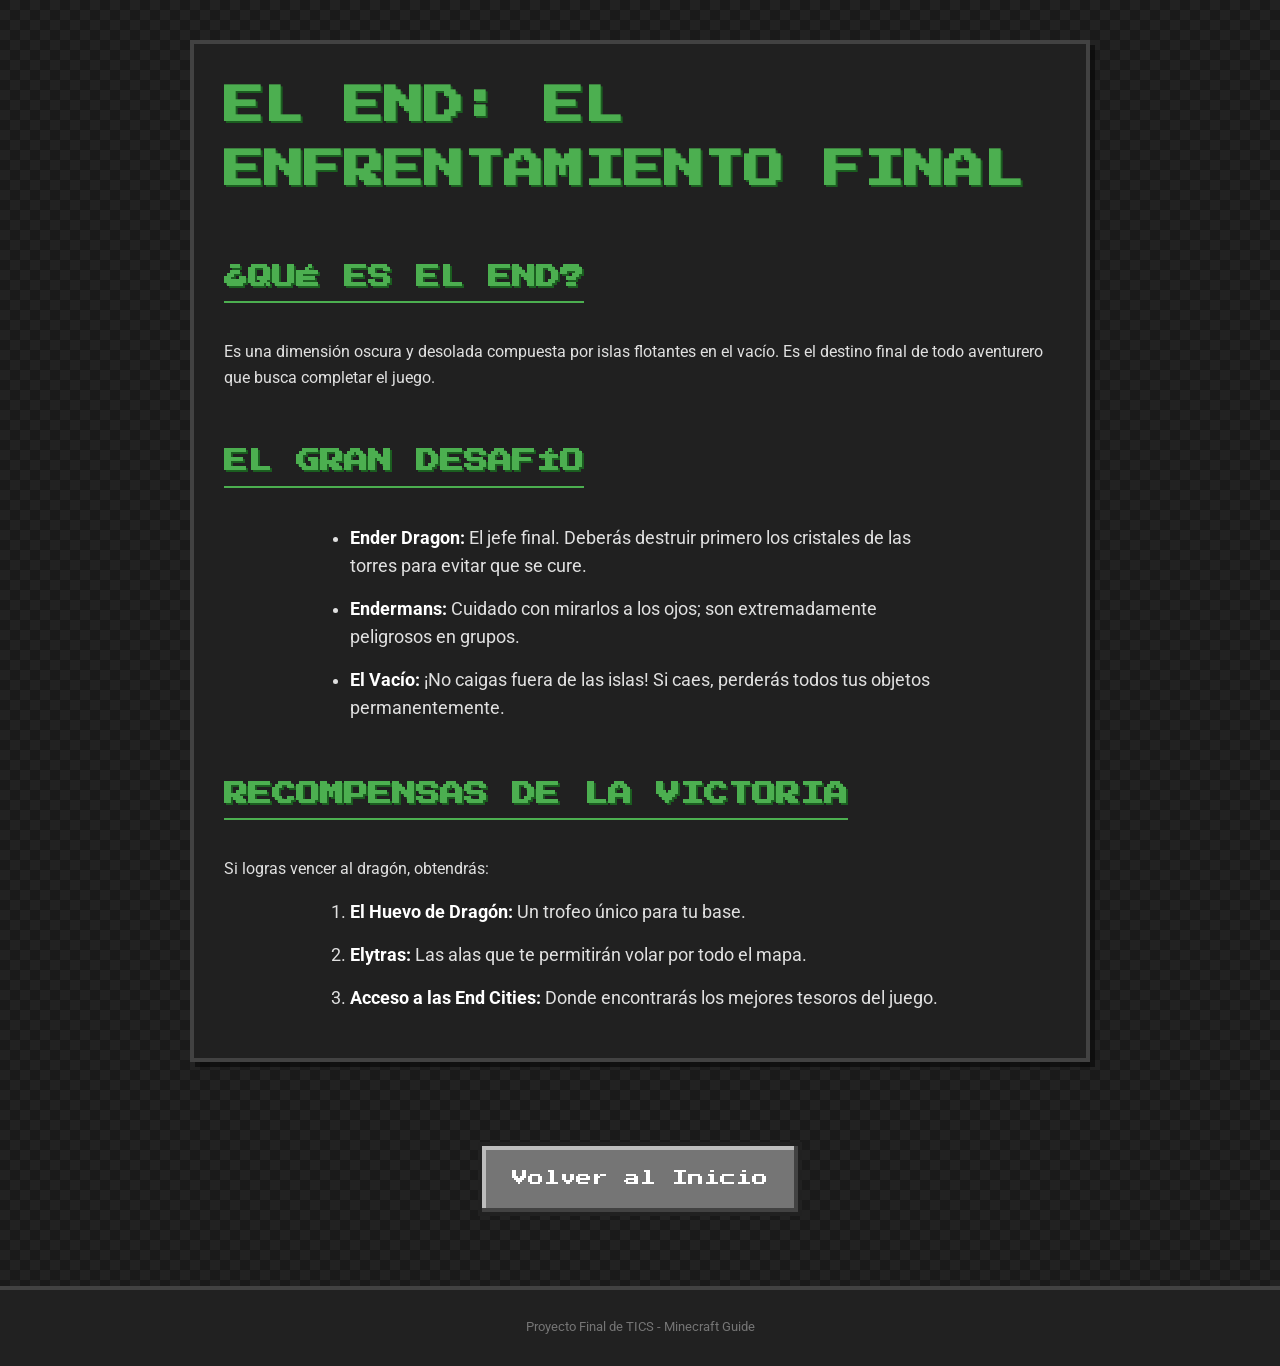
==== end.html @ cd2d52b8 "Add files via upload" ====
<!DOCTYPE html>
<html lang="es">
<head>
    <meta charset="UTF-8">
    <meta name="viewport" content="width=device-width, initial-scale=1.0">
    <title>El End - Minecraft</title>
    <link rel="stylesheet" href="style.css">
</head>
<body>

    <main>
        <section>
            <h1>El End: El Enfrentamiento Final</h1>
            
            <h2>¿Qué es el End?</h2>
            <p>Es una dimensión oscura y desolada compuesta por islas flotantes en el vacío. Es el destino final de todo aventurero que busca completar el juego.</p>

            <h2>El Gran Desafío</h2>
            <ul>
                <li><strong>Ender Dragon:</strong> El jefe final. Deberás destruir primero los cristales de las torres para evitar que se cure.</li>
                <li><strong>Endermans:</strong> Cuidado con mirarlos a los ojos; son extremadamente peligrosos en grupos.</li>
                <li><strong>El Vacío:</strong> ¡No caigas fuera de las islas! Si caes, perderás todos tus objetos permanentemente.</li>
            </ul>

            <h2>Recompensas de la Victoria</h2>
            <p>Si logras vencer al dragón, obtendrás:</p>
            <ol>
                <li><strong>El Huevo de Dragón:</strong> Un trofeo único para tu base.</li>
                <li><strong>Elytras:</strong> Las alas que te permitirán volar por todo el mapa.</li>
                <li><strong>Acceso a las End Cities:</strong> Donde encontrarás los mejores tesoros del juego.</li>
            </ol>
        </section>

        <div class="boton-contenedor">
            <a href="index.html" class="boton">Volver al Inicio</a>
        </div>
    </main>

    <footer>
        <p>Proyecto Final de TICS - Minecraft Guide</p>
    </footer>

</body>
</html>
---- style.css ----
/* 1. FUENTES (Importamos fuentes de Google Fonts) */
@import url('https://fonts.googleapis.com/css2?family=Press+Start+2P&family=Roboto:wght@400;700&display=swap');

/* 2. ESTILOS GENERALES */
body {
    /* Fondo temático: patrón de cuadros oscuros */
    background-color: #1a1a1a;
    background-image: 
        linear-gradient(45deg, #222 25%, transparent 25%), 
        linear-gradient(-45deg, #222 25%, transparent 25%), 
        linear-gradient(45deg, transparent 75%, #222 75%), 
        linear-gradient(-45deg, transparent 75%, #222 75%);
    background-size: 20px 20px;
    background-position: 0 0, 0 10px, 10px -10px, -10px 0px;

    /* Tipografía principal */
    font-family: 'Roboto', sans-serif;
    color: #e0e0e0;
    margin: 0;
    padding: 0;
    line-height: 1.6;
    display: flex;
    flex-direction: column;
    min-height: 100vh;
}

/* TÍTULOS (Estilo Pixelado) */
h1, h2 {
    font-family: 'Press Start 2P', cursive; /* Fuente pixelada */
    color: #4CAF50; /* Verde Minecraft menú */
    text-shadow: 2px 2px 0px #1b5e20; /* Sombreado tipo bloque */
    text-transform: uppercase;
}

h1 {
    font-size: 2.5em;
    margin-bottom: 0.5em;
    margin-top: 0;
}

h2 {
    font-size: 1.5em;
    margin-top: 1.5em;
    border-bottom: 2px solid #4CAF50;
    display: inline-block;
    padding-bottom: 5px;
}

/* 3. CONTENEDORES DE INFORMACIÓN (Cartas) */
main {
    max-width: 900px;
    margin: 20px auto;
    padding: 20px;
    flex-grow: 1;
}

section {
    background-color: rgba(33, 33, 33, 0.85); /* Fondo oscuro semitransparente */
    border: 4px solid #424242; /* Borde tipo bloque */
    padding: 30px;
    margin-bottom: 40px;
    box-shadow: 5px 5px 0px rgba(0,0,0,0.5); /* Sombra de bloque */
}

/* LISTAS Y PÁRRAFOS */
ul, ol {
    text-align: left;
    margin-left: auto;
    margin-right: auto;
    max-width: 600px;
    padding-left: 20px;
}

li {
    margin-bottom: 15px;
    font-size: 1.1em;
}

strong {
    color: #fff;
}

/* 4. BOTONES TEMÁTICOS (Estilo Bloque) */
.boton-contenedor {
    text-align: center;
    margin-top: 50px;
    padding: 20px;
}

.boton {
    /* Colores y tipografía */
    background-color: #757575; /* Gris piedra */
    color: white;
    font-family: 'Press Start 2P', cursive; /* Fuente pixelada */
    font-size: 1em;
    
    /* Tamaño y forma */
    padding: 20px 30px;
    text-decoration: none;
    display: inline-block;
    margin: 10px;
    
    /* Borde tipo bloque */
    border: 4px solid #212121;
    box-shadow: inset -4px -4px 0px #424242, inset 4px 4px 0px #bdbdbd;
    
    transition: all 0.1s ease-in-out;
}

.boton:hover {
    background-color: #4CAF50; /* Verde al pasar el mouse */
    box-shadow: inset -4px -4px 0px #1b5e20, inset 4px 4px 0px #a5d6a7;
    transform: translateY(2px); /* Efecto de presionar */
}

/* 5. IMÁGENES RESPONSIVAS (Visto en clase) */
.img-fluida {
    max-width: 100%;
    height: auto;
    border: 6px solid #424242; /* Borde de bloque */
    box-shadow: 5px 5px 0px rgba(0,0,0,0.3);
    margin-top: 20px;
}

/* PIE DE PÁGINA (Footer) */
footer {
    background-color: #212121;
    color: #757575;
    text-align: center;
    padding: 15px;
    font-size: 0.8em;
    border-top: 4px solid #424242;
}

/* 6. RESPONSIVIDAD (Ajuste para móviles) */
@media (max-width: 600px) {
    body { padding: 10px; }
    h1 { font-size: 1.5em; }
    h2 { font-size: 1.2em; }
    section { padding: 15px; border-width: 2px; }
    .boton { padding: 15px 20px; font-size: 0.8em; }
}
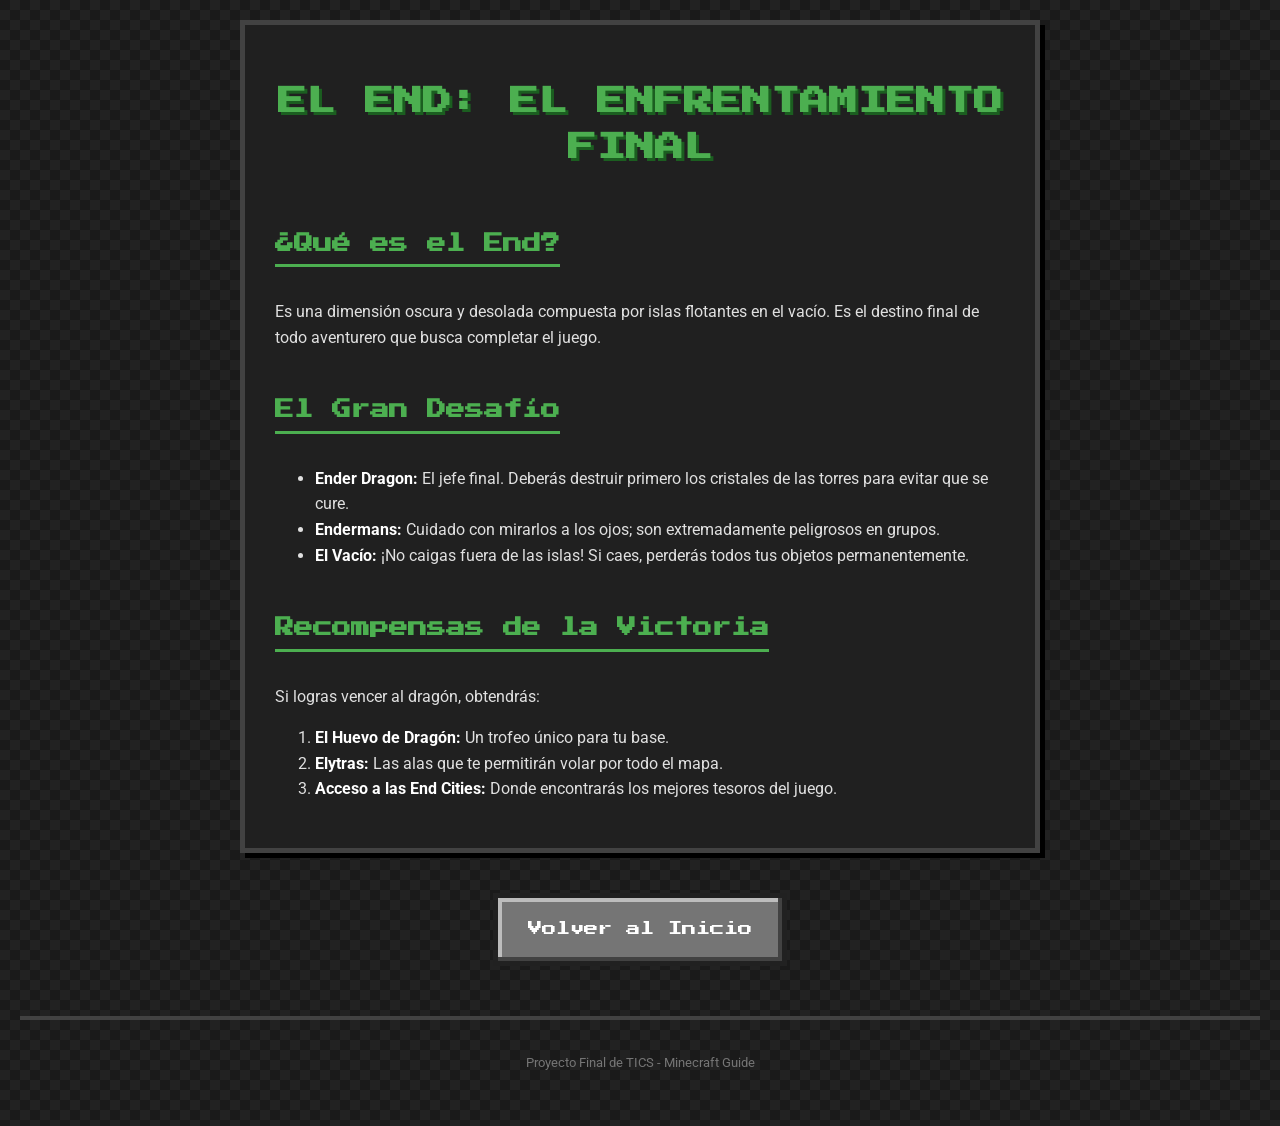
==== commit 1f256a9e: "Add files via upload" ====
--- a/end.html
+++ b/end.html
@@ -5,6 +5,7 @@
     <meta name="viewport" content="width=device-width, initial-scale=1.0">
     <title>El End - Minecraft</title>
     <link rel="stylesheet" href="style.css">
+    <meta name="viewport" content="width=device-width, initial-scale=1.0">
 </head>
 <body>
 
--- a/style.css
+++ b/style.css
@@ -1,9 +1,9 @@
-/* 1. FUENTES (Importamos fuentes de Google Fonts) */
+/* 1. FUENTES (Importamos fuentes de Google Fonts para el estilo pixel) */
 @import url('https://fonts.googleapis.com/css2?family=Press+Start+2P&family=Roboto:wght@400;700&display=swap');
 
 /* 2. ESTILOS GENERALES */
 body {
-    /* Fondo temático: patrón de cuadros oscuros */
+    /* Fondo temático: patrón de cuadros oscuros (similar a la primera captura) */
     background-color: #1a1a1a;
     background-image: 
         linear-gradient(45deg, #222 25%, transparent 25%), 
@@ -17,91 +17,67 @@
     font-family: 'Roboto', sans-serif;
     color: #e0e0e0;
     margin: 0;
-    padding: 0;
+    padding: 20px;
     line-height: 1.6;
-    display: flex;
-    flex-direction: column;
-    min-height: 100vh;
 }
 
-/* TÍTULOS (Estilo Pixelado) */
-h1, h2 {
+/* Contenedor principal para centrar el contenido */
+main {
+    max-width: 800px;
+    margin: 0 auto;
+}
+
+/* 3. TÍTULOS Y TEXTO (Estilo Pixelado y Color Neón) */
+h1 {
     font-family: 'Press Start 2P', cursive; /* Fuente pixelada */
     color: #4CAF50; /* Verde Minecraft menú */
-    text-shadow: 2px 2px 0px #1b5e20; /* Sombreado tipo bloque */
+    text-shadow: 3px 3px 0px #1b5e20; /* Sombreado tipo bloque */
     text-transform: uppercase;
-}
-
-h1 {
-    font-size: 2.5em;
-    margin-bottom: 0.5em;
-    margin-top: 0;
+    text-align: center;
+    font-size: 1.8em;
+    margin-bottom: 1em;
 }
 
 h2 {
-    font-size: 1.5em;
+    font-family: 'Press Start 2P', cursive;
+    color: #4CAF50;
+    font-size: 1.2em;
     margin-top: 1.5em;
-    border-bottom: 2px solid #4CAF50;
+    border-bottom: 3px solid #4CAF50;
     display: inline-block;
     padding-bottom: 5px;
 }
 
-/* 3. CONTENEDORES DE INFORMACIÓN (Cartas) */
-main {
-    max-width: 900px;
-    margin: 20px auto;
-    padding: 20px;
-    flex-grow: 1;
-}
-
+/* 4. CAJAS DE INFORMACIÓN (Cartas con borde) */
 section {
-    background-color: rgba(33, 33, 33, 0.85); /* Fondo oscuro semitransparente */
-    border: 4px solid #424242; /* Borde tipo bloque */
+    background-color: rgba(33, 33, 33, 0.9); /* Fondo oscuro semitransparente */
+    border: 5px solid #424242; /* Borde tipo bloque grueso */
     padding: 30px;
     margin-bottom: 40px;
-    box-shadow: 5px 5px 0px rgba(0,0,0,0.5); /* Sombra de bloque */
-}
-
-/* LISTAS Y PÁRRAFOS */
-ul, ol {
-    text-align: left;
-    margin-left: auto;
-    margin-right: auto;
-    max-width: 600px;
-    padding-left: 20px;
-}
-
-li {
-    margin-bottom: 15px;
-    font-size: 1.1em;
+    box-shadow: 5px 5px 0px #000; /* Sombra de bloque */
 }
 
 strong {
-    color: #fff;
+    color: #fff; /* Resaltar texto en blanco */
 }
 
-/* 4. BOTONES TEMÁTICOS (Estilo Bloque) */
+/* 5. BOTÓN (Estilo bloque biselado) */
 .boton-contenedor {
     text-align: center;
-    margin-top: 50px;
-    padding: 20px;
+    margin-top: 40px;
 }
 
 .boton {
-    /* Colores y tipografía */
     background-color: #757575; /* Gris piedra */
     color: white;
     font-family: 'Press Start 2P', cursive; /* Fuente pixelada */
-    font-size: 1em;
-    
-    /* Tamaño y forma */
+    font-size: 0.9em;
     padding: 20px 30px;
     text-decoration: none;
     display: inline-block;
-    margin: 10px;
     
-    /* Borde tipo bloque */
-    border: 4px solid #212121;
+    /* Borde tipo bloque biselado */
+    border: 5px solid #212121;
     box-shadow: inset -4px -4px 0px #424242, inset 4px 4px 0px #bdbdbd;
     
     transition: all 0.1s ease-in-out;
@@ -113,30 +89,21 @@
     transform: translateY(2px); /* Efecto de presionar */
 }
 
-/* 5. IMÁGENES RESPONSIVAS (Visto en clase) */
-.img-fluida {
-    max-width: 100%;
-    height: auto;
-    border: 6px solid #424242; /* Borde de bloque */
-    box-shadow: 5px 5px 0px rgba(0,0,0,0.3);
-    margin-top: 20px;
-}
-
-/* PIE DE PÁGINA (Footer) */
+/* 6. FOOTER */
 footer {
-    background-color: #212121;
+    text-align: center;
     color: #757575;
-    text-align: center;
-    padding: 15px;
     font-size: 0.8em;
+    margin-top: 50px;
+    padding: 20px;
     border-top: 4px solid #424242;
 }
 
-/* 6. RESPONSIVIDAD (Ajuste para móviles) */
+/* 7. RESPONSIVIDAD (Ajuste para celulares) */
 @media (max-width: 600px) {
     body { padding: 10px; }
-    h1 { font-size: 1.5em; }
-    h2 { font-size: 1.2em; }
-    section { padding: 15px; border-width: 2px; }
-    .boton { padding: 15px 20px; font-size: 0.8em; }
+    h1 { font-size: 1.2em; text-shadow: 2px 2px 0px #1b5e20; }
+    h2 { font-size: 0.9em; }
+    section { padding: 15px; border-width: 3px; }
+    .boton { padding: 15px 20px; font-size: 0.7em; border-width: 3px; }
 }
